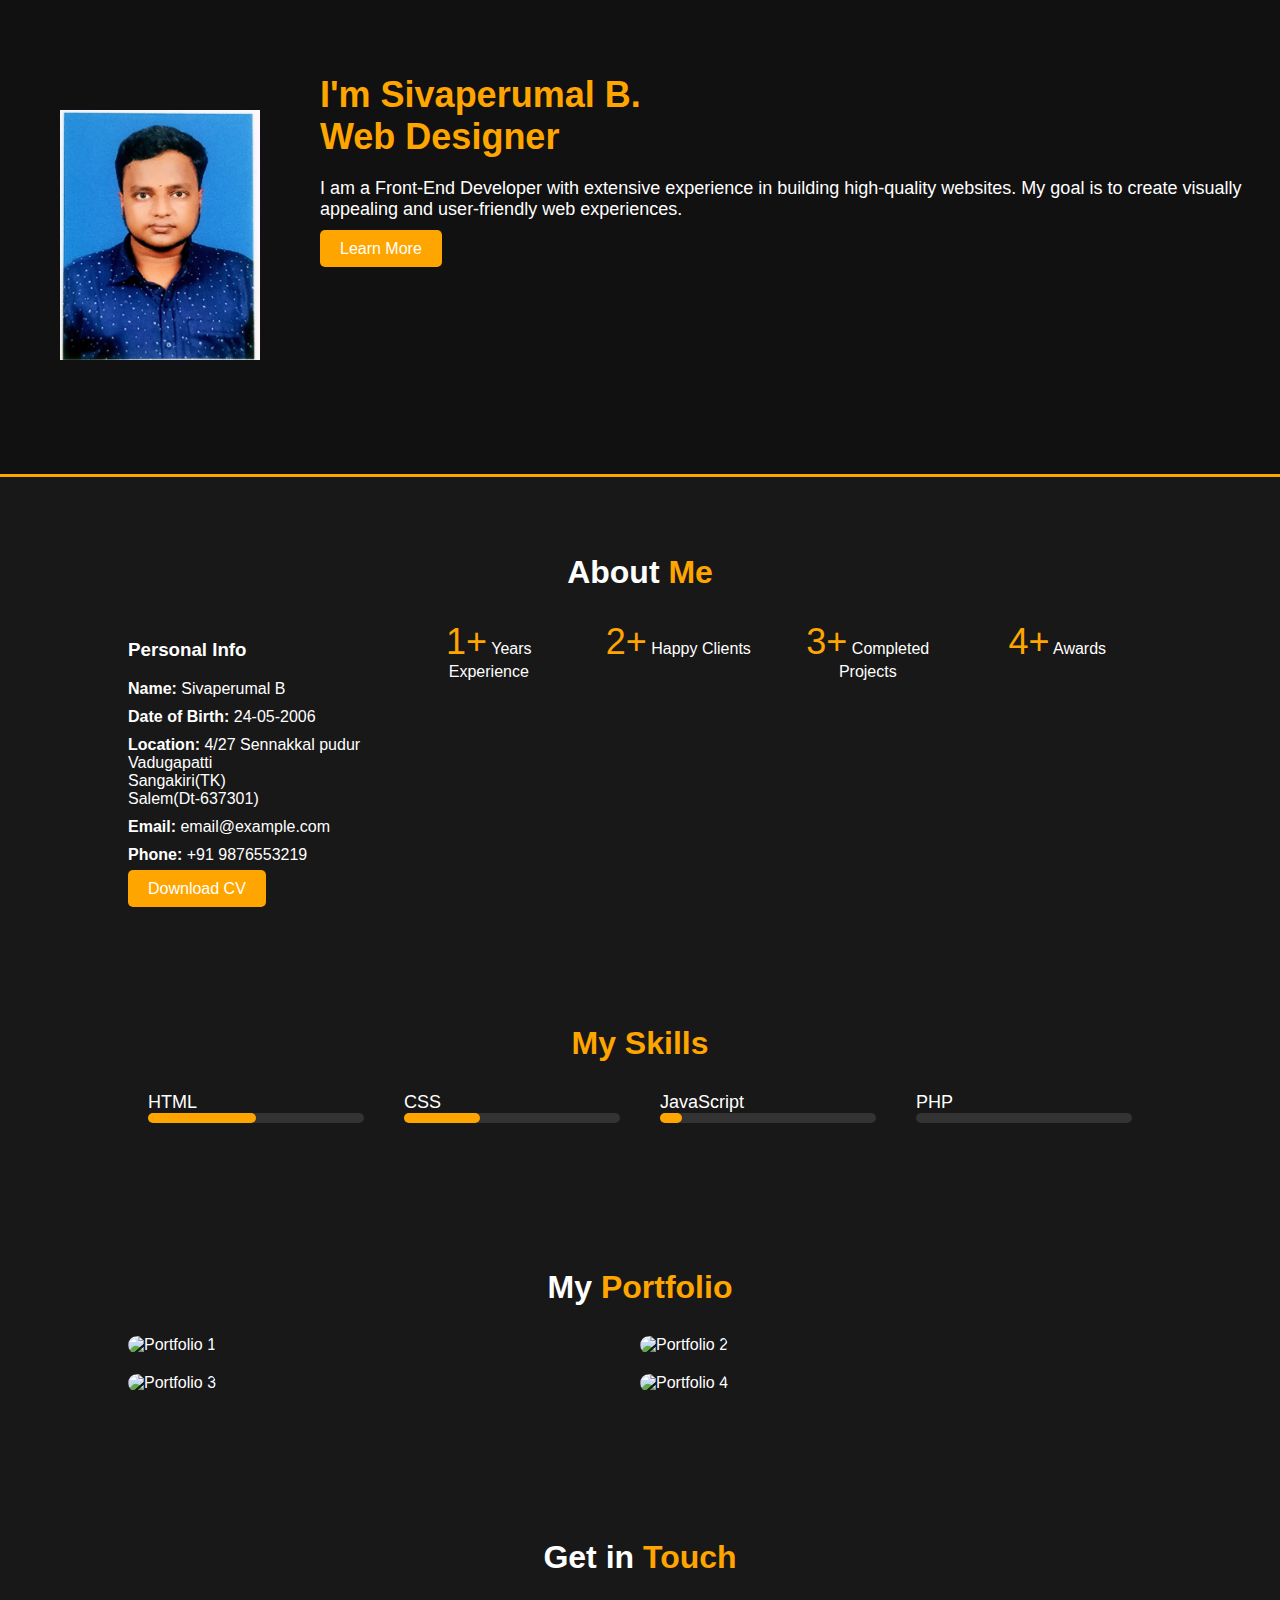
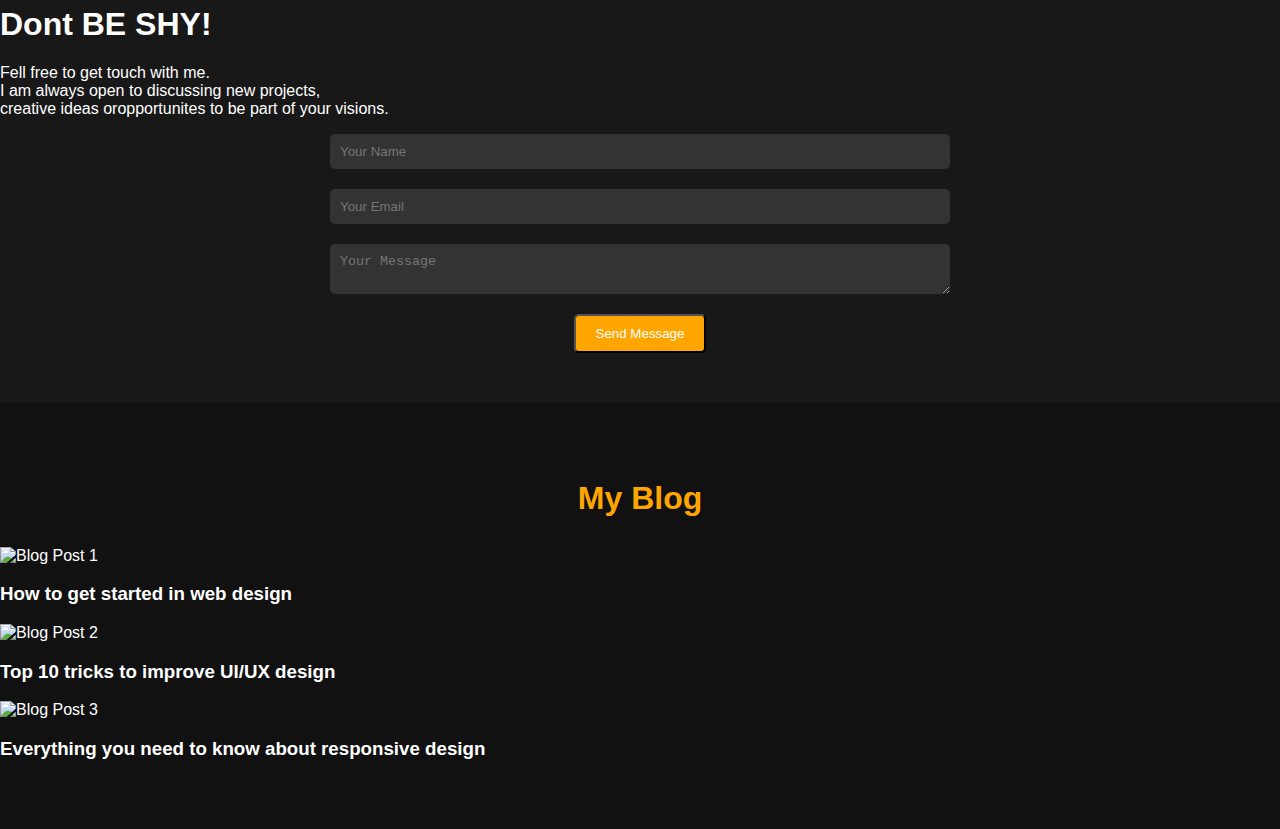
==== asserts/images/portfolio.html @ bec15b09 "Initial commit" ====
<!DOCTYPE html>
<html lang="en">
  <head>
    <meta charset="UTF-8" />
    <meta name="viewport" content="width=device-width, initial-scale=1.0" />
    <title>Sivaperumal B- Web Designer</title>
    <link rel="stylesheet" href="style.css" />
  </head>
  <body>
    <header class="hero-section">
      <div class="container-1">
        <div class="profile-image">
          <img
            src="WhatsApp Image 2024-07-13 at 19.26.22_f5c16c6a.jpg"
            alt="Sivaperumal B"
          />
        </div>
        <div class="hero-text">
          <h1>I'm Sivaperumal B.<br />Web Designer</h1>
          <p>
            I am a Front-End Developer with extensive experience in building
            high-quality websites. My goal is to create visually appealing and
            user-friendly web experiences.
          </p>
          <a href="#contact" class="btn">Learn More</a>
        </div>
      </div>
    </header>

    <section class="about-section">
      <div class="container">
        <h2><span style="color: white">About</span> Me</h2>
        <div class="about-content">
          <div class="personal-info">
            <h3>Personal Info</h3>
            <ul>
              <li><strong>Name:</strong> Sivaperumal B</li>
              <li><strong>Date of Birth:</strong> 24-05-2006</li>
              <li>
                <strong>Location:</strong> 4/27 Sennakkal pudur<br />Vadugapatti<br />Sangakiri(TK)<br />Salem(Dt-637301)
              </li>
              <li><strong>Email:</strong> email@example.com</li>
              <li><strong>Phone:</strong> +91 9876553219</li>
            </ul>
            <a href="resume.pdf" class="btn">Download CV</a>
          </div>
          <div class="statistics">
            <div class="stat">
              <span class="number">1+</span>
              <span class="label">Years Experience</span>
            </div>
            <div class="stat">
              <span class="number">2+</span>
              <span class="label">Happy Clients</span>
            </div>
            <div class="stat">
              <span class="number">3+</span>
              <span class="label">Completed Projects</span>
            </div>
            <div class="stat">
              <span class="number">4+</span>
              <span class="label">Awards</span>
            </div>
          </div>
        </div>
      </div>
    </section>

    <section class="skills-section">
      <div class="container">
        <h2>My Skills</h2>
        <div class="skills">
          <div class="skill">
            <span class="skill-name">HTML</span>
            <div class="skill-bar">
              <div class="skill-level" style="width: 50%"></div>
            </div>
          </div>
          <div class="skill">
            <span class="skill-name">CSS</span>
            <div class="skill-bar">
              <div class="skill-level" style="width: 35%"></div>
            </div>
          </div>
          <div class="skill">
            <span class="skill-name">JavaScript</span>
            <div class="skill-bar">
              <div class="skill-level" style="width: 10%"></div>
            </div>
          </div>
          <div class="skill">
            <span class="skill-name">PHP</span>
            <div class="skill-bar">
              <div class="skill-level" style="width: 0%"></div>
            </div>
          </div>
        </div>
      </div>
    </section>

    <section class="portfolio-section">
      <div class="container">
        <h2><span style="color: white">My</span> Portfolio</h2>
        <div class="portfolio-items">
          <div class="portfolio-item">
            <img src="portfolio1.jpg" alt="Portfolio 1" />
          </div>
          <div class="portfolio-item">
            <img src="portfolio2.jpg" alt="Portfolio 2" />
          </div>
          <div class="portfolio-item">
            <img src="portfolio3.jpg" alt="Portfolio 3" />
          </div>
          <div class="portfolio-item">
            <img src="portfolio4.jpg" alt="Portfolio 4" />
          </div>
        </div>
      </div>
    </section>

    <section id="contact" class="contact-section">
      <div class="container-3">
        <h2><span style="color: white">Get in</span> Touch</h2>
        <h1>Dont BE SHY!</h1>
        <p>
          Fell free to get touch with me. <br>I am always open to discussing new
          projects, <br>creative ideas oropportunites to be part of your visions.
        </p>
        <form action="#">
          <input type="text" name="name" placeholder="Your Name" />
          <input type="email" name="email" placeholder="Your Email" />
          <textarea name="message" placeholder="Your Message"></textarea>
          <button type="submit" class="btn">Send Message</button>
        </form>
      </div>
    </section>

    <footer class="blog-section">
      <div class="container-11">
        <h2>My Blog</h2>
        <div class="blog-post">
          <div class="blog-post">
            <img src="blog1.jpg" alt="Blog Post 1" />
            <h3>How to get started in web design</h3>
          </div>
          <div class="blog-post">
            <img src="blog2.jpg" alt="Blog Post 2" />
            <h3>Top 10 tricks to improve UI/UX design</h3>
          </div>
          <div class="blog-post">
            <img src="blog3.jpg" alt="Blog Post 3" />
            <h3>Everything you need to know about responsive design</h3>
          </div>
        </div>
      </div>
    </footer>
  </body>
</html>
---- asserts/images/style.css ----
body {
    margin: 0;
    padding: 0;
    font-family: Arial, sans-serif;
    background-color: #181818;
    color: #fff;
}

.container {
    width: 80%;
    margin: 0 auto;
    max-width: 1200px;
}
.container-1{
    display: flex;
}

.hero-section {
    display: flex;
    align-items: center;
    justify-content: space-between;
    padding: 50px 0;
    background-color: #111;
    border-bottom: 3px solid #ffa500;
}

.profile-image img {
    border-radius: 10%;
    width: 200px;
    height: 250px;
    padding: 60px;
}

.hero-text h1 {
    font-size: 36px;
    margin-bottom: 20px;
    color: #ffa500;
}

.hero-text p {
    font-size: 18px;
    margin-bottom: 20px;
}

.btn {
    padding: 10px 20px;
    background-color: #ffa500;
    color: #fff;
    text-decoration: none;
    border-radius: 5px;
}

.about-section, .skills-section, .portfolio-section, .contact-section, .blog-section {
    padding: 50px 0;
}

.about-section h2, .skills-section h2, .portfolio-section h2, .contact-section h2, .blog-section h2 {
    text-align: center;
    margin-bottom: 30px;
    font-size: 32px;
    color: #ffa500;
}

.about-content {
    display: flex;
    justify-content: space-between;
}

.personal-info ul {
    list-style: none;
    padding: 0;
}

.personal-info ul li {
    margin-bottom: 10px;
}

.personal-info .btn {
    margin-top: 20px;
}

.statistics {
    display: flex;
    justify-content: space-between;
}

.stat {
    text-align: center;
    flex: 1;
    padding: 0 20px;
}

.stat .number {
    font-size: 36px;
    color: #ffa500;
}

.skills {
    display: flex;
    justify-content: space-between;
}

.skill {
    flex: 1;
    padding: 0 20px;
    margin-bottom: 20px;
}

.skill .skill-name {
    font-size: 18px;
    margin-bottom: 10px;
}

.skill-bar {
    background-color: #333;
    height: 10px;
    border-radius: 5px;
}

.skill-level {
    height: 100%;
    background-color: #ffa500;
    border-radius: 5px;
}

.portfolio-items {
    display: flex;
    justify-content: space-between;
    flex-wrap: wrap;
}

.portfolio-item {
    flex: 1 0 48%;
    margin-bottom: 20px;
}

.portfolio-item img {
    width: 100%;
    border-radius: 10px;
}

.contact-section form {
    display: flex;
    flex-direction: column;
    align-items: center;
}

.contact-section form input, .contact-section form textarea {
    width: 100%;
    max-width: 600px;
    margin-bottom: 20px;
    padding: 10px;
    background-color: #333;
    border: none;
    border-radius: 5px;
    color: #fff;
}

.contact-section form .btn {
    max-width: 600px;
    text-align: center;
}

.blog-section {
    background-color: #111;
    padding: 50px 0;
}

.blog-posts {
    display: flex;
}
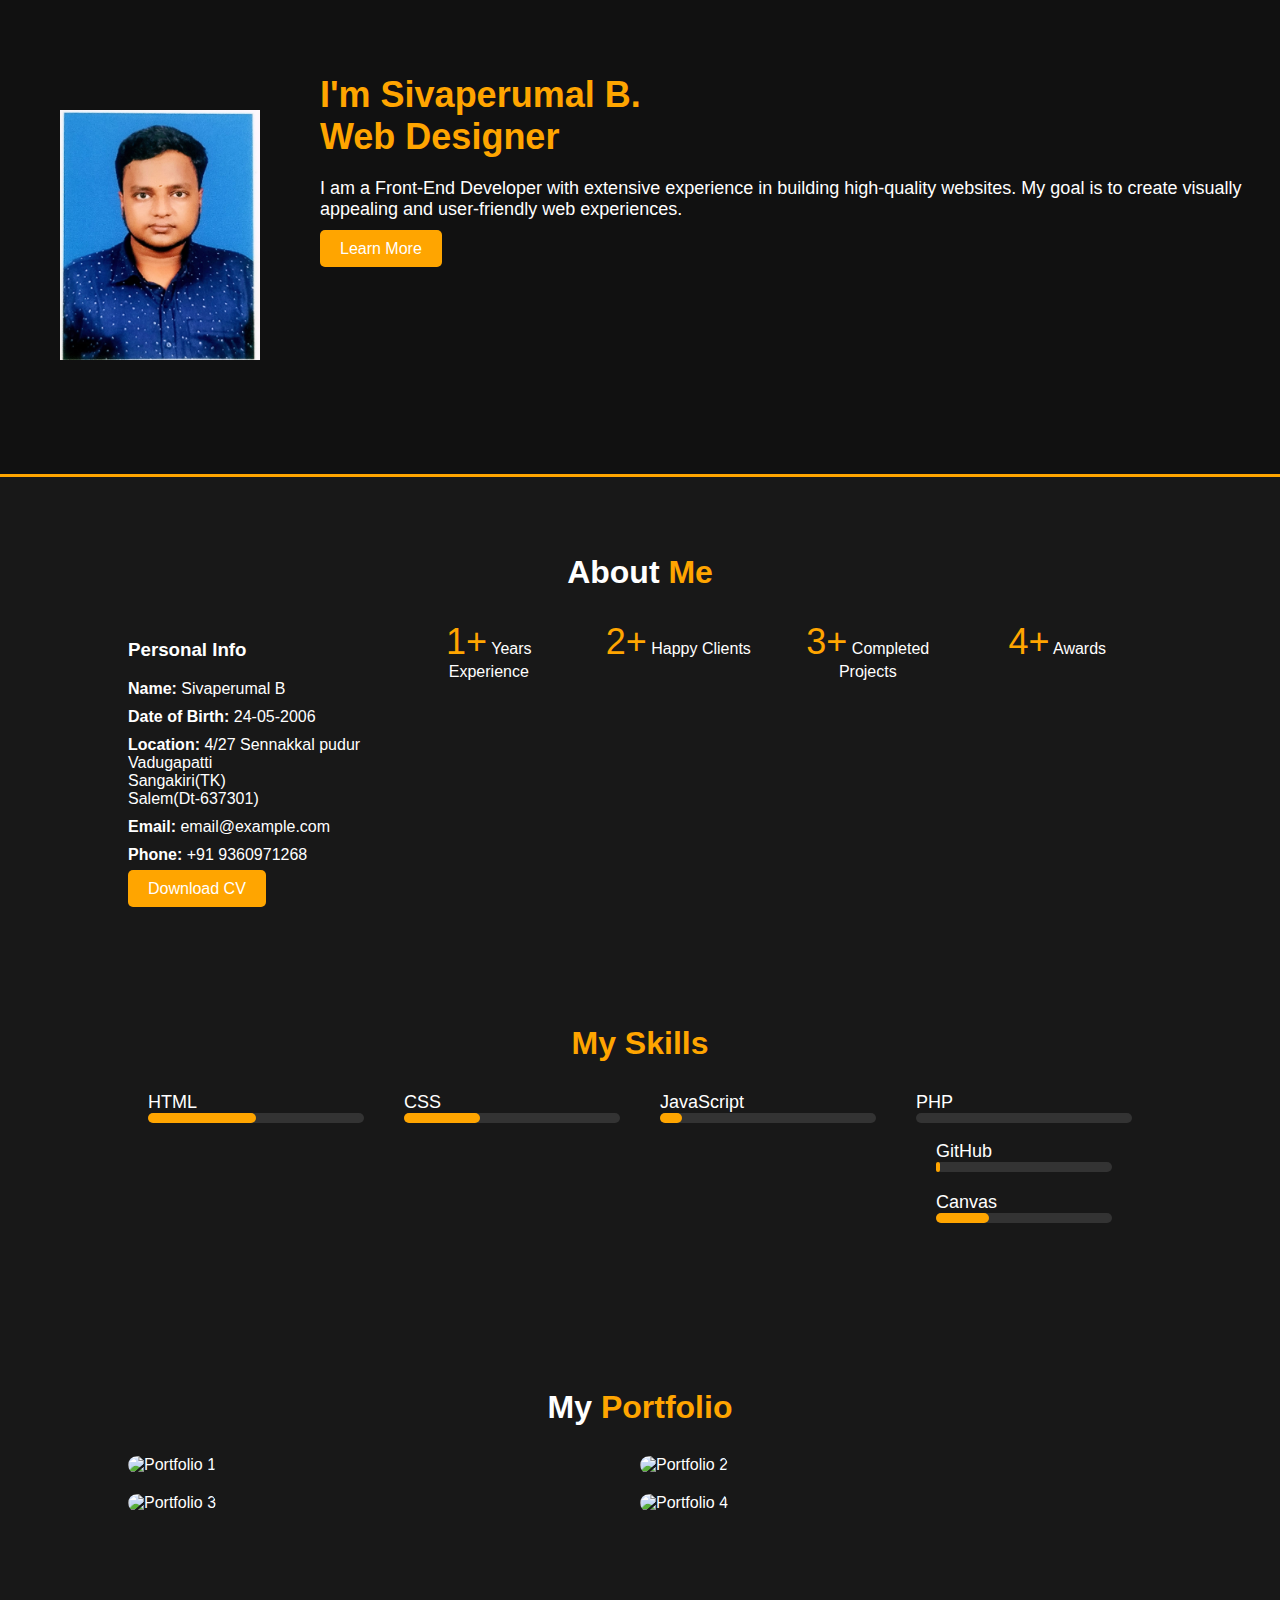
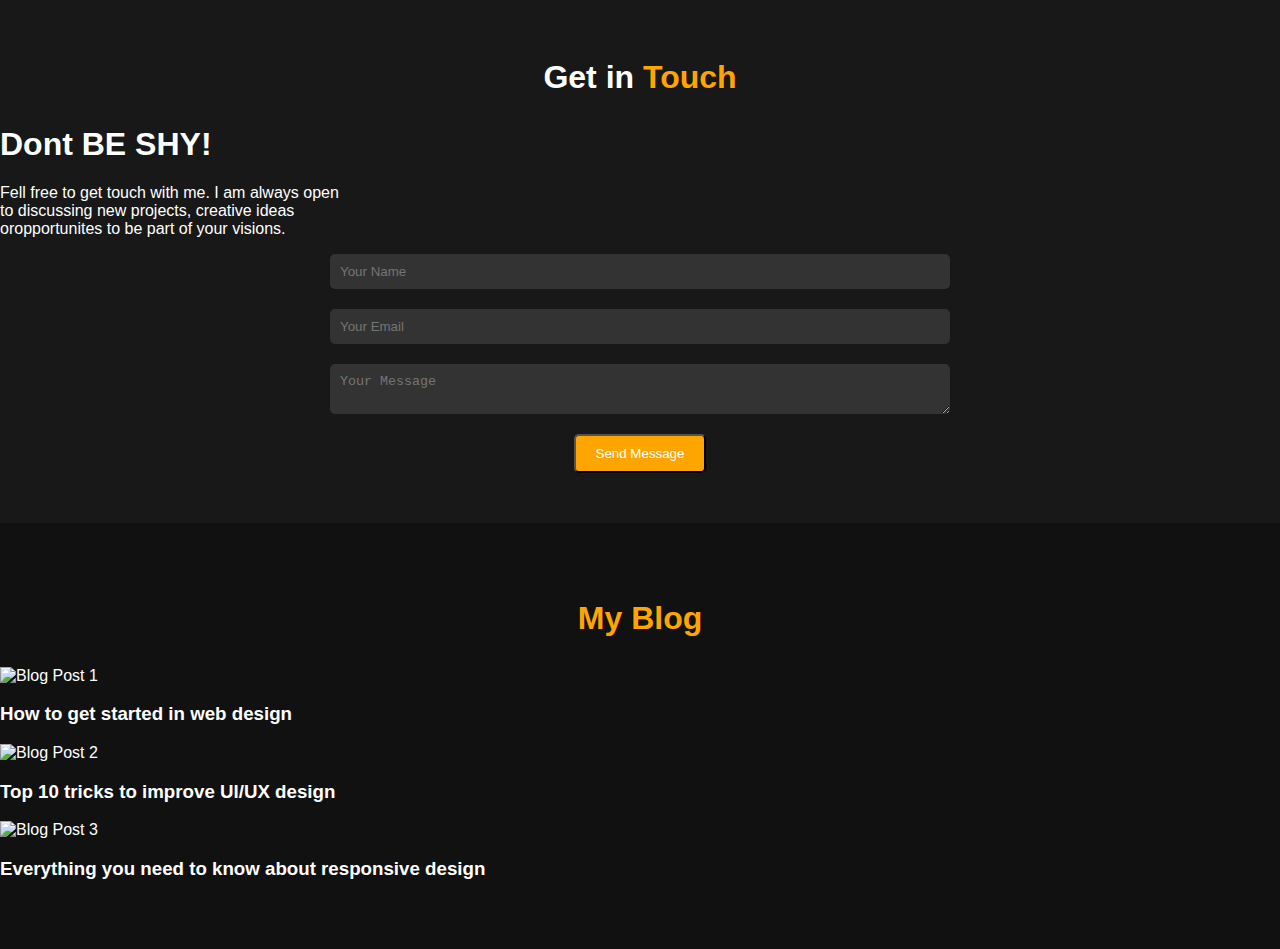
==== commit ffe4b891: "Initial commit" ====
--- a/asserts/images/portfolio.html
+++ b/asserts/images/portfolio.html
@@ -40,7 +40,7 @@
                 <strong>Location:</strong> 4/27 Sennakkal pudur<br />Vadugapatti<br />Sangakiri(TK)<br />Salem(Dt-637301)
               </li>
               <li><strong>Email:</strong> email@example.com</li>
-              <li><strong>Phone:</strong> +91 9876553219</li>
+              <li><strong>Phone:</strong> +91 9360971268</li>
             </ul>
             <a href="resume.pdf" class="btn">Download CV</a>
           </div>
@@ -92,6 +92,18 @@
             <span class="skill-name">PHP</span>
             <div class="skill-bar">
               <div class="skill-level" style="width: 0%"></div>
+            </div><br>
+            <div class="skill">
+              <span class="skill-name">GitHub</span>
+              <div class="skill-bar">
+                <div class="skill-level" style="width: 2%"></div>
+              </div>
+            </div>
+            <div class="skill">
+              <span class="skill-name">Canvas</span>
+              <div class="skill-bar">
+                <div class="skill-level" style="width: 30%"></div>
+              </div>
             </div>
           </div>
         </div>
@@ -123,12 +135,12 @@
         <h2><span style="color: white">Get in</span> Touch</h2>
         <h1>Dont BE SHY!</h1>
         <p>
-          Fell free to get touch with me. <br>I am always open to discussing new
-          projects, <br>creative ideas oropportunites to be part of your visions.
+          Fell free to get touch with me. I am always open<br> to discussing new
+          projects, creative ideas<br> oropportunites to be part of your visions.
         </p>
         <form action="#">
-          <input type="text" name="name" placeholder="Your Name" />
-          <input type="email" name="email" placeholder="Your Email" />
+          <input type="text" name="name" placeholder="Your Name" required/>
+          <input type="email" name="email" placeholder="Your Email" required />
           <textarea name="message" placeholder="Your Message"></textarea>
           <button type="submit" class="btn">Send Message</button>
         </form>
